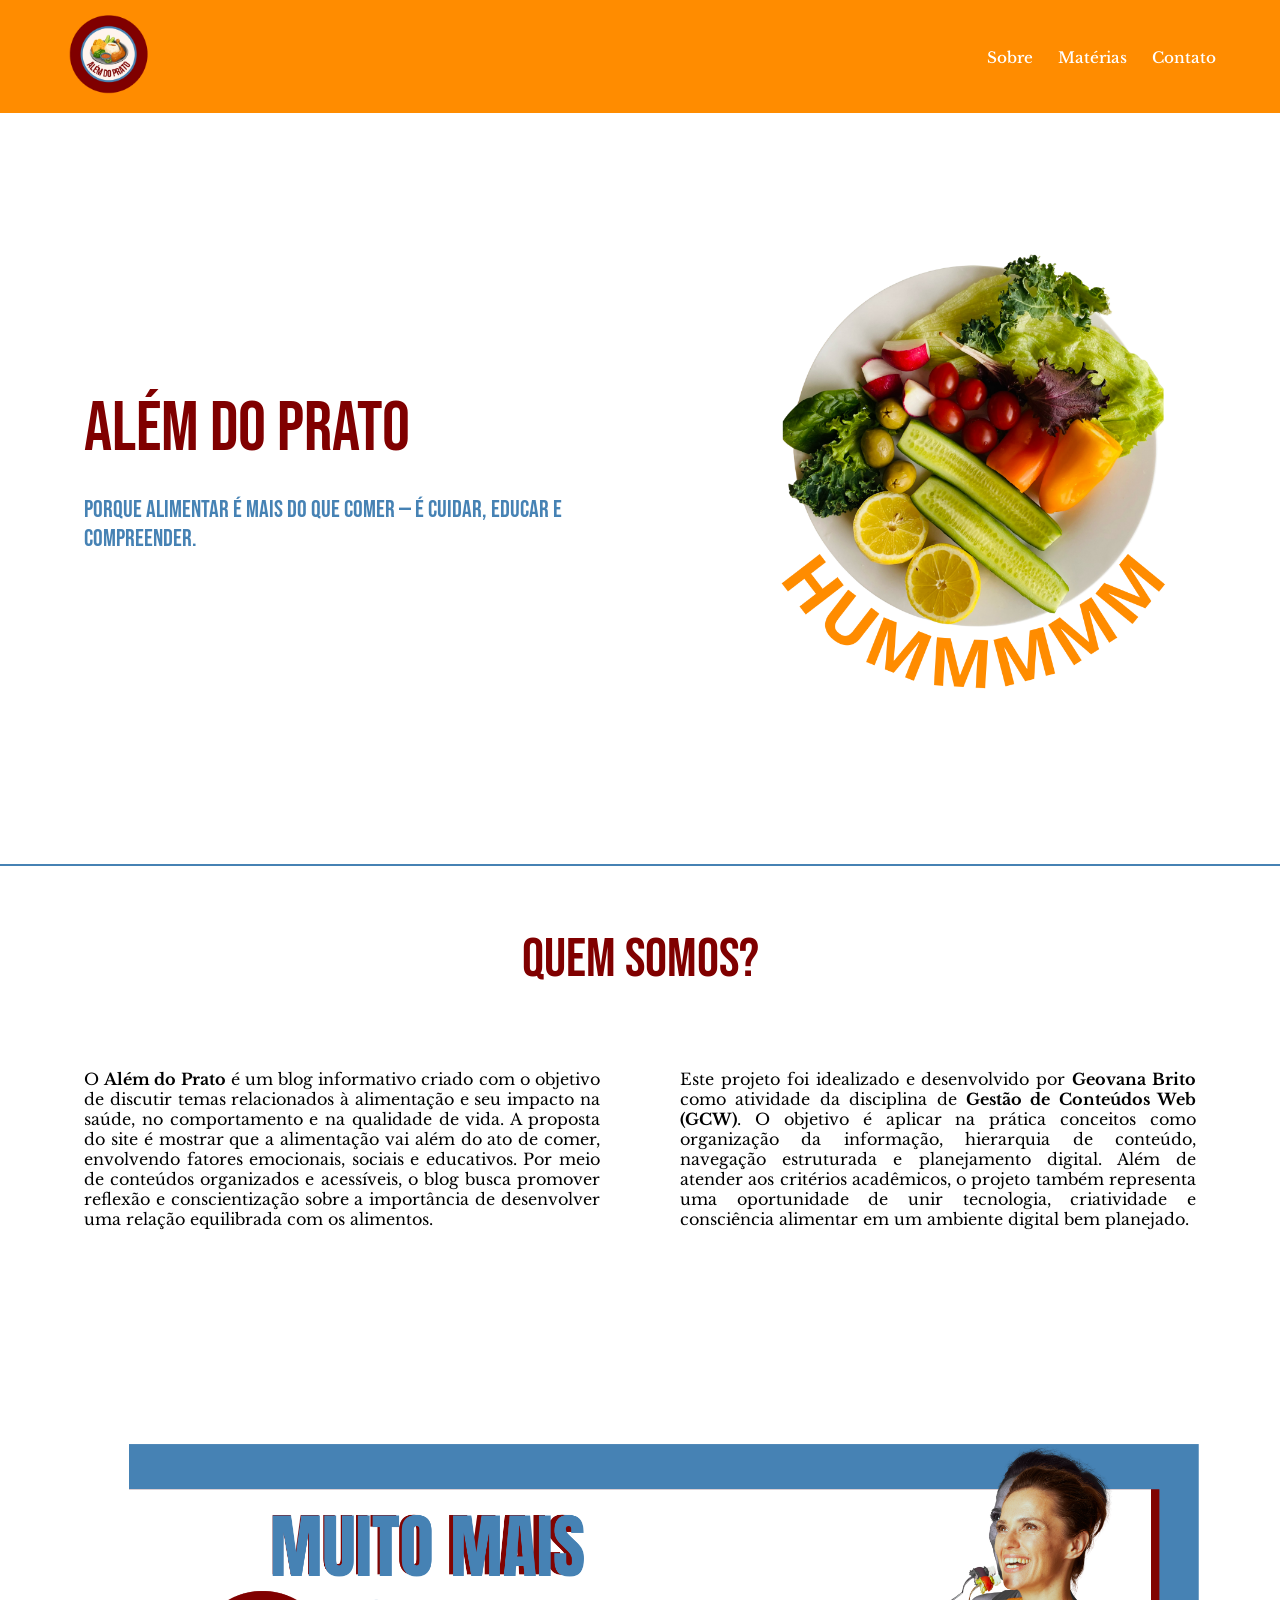
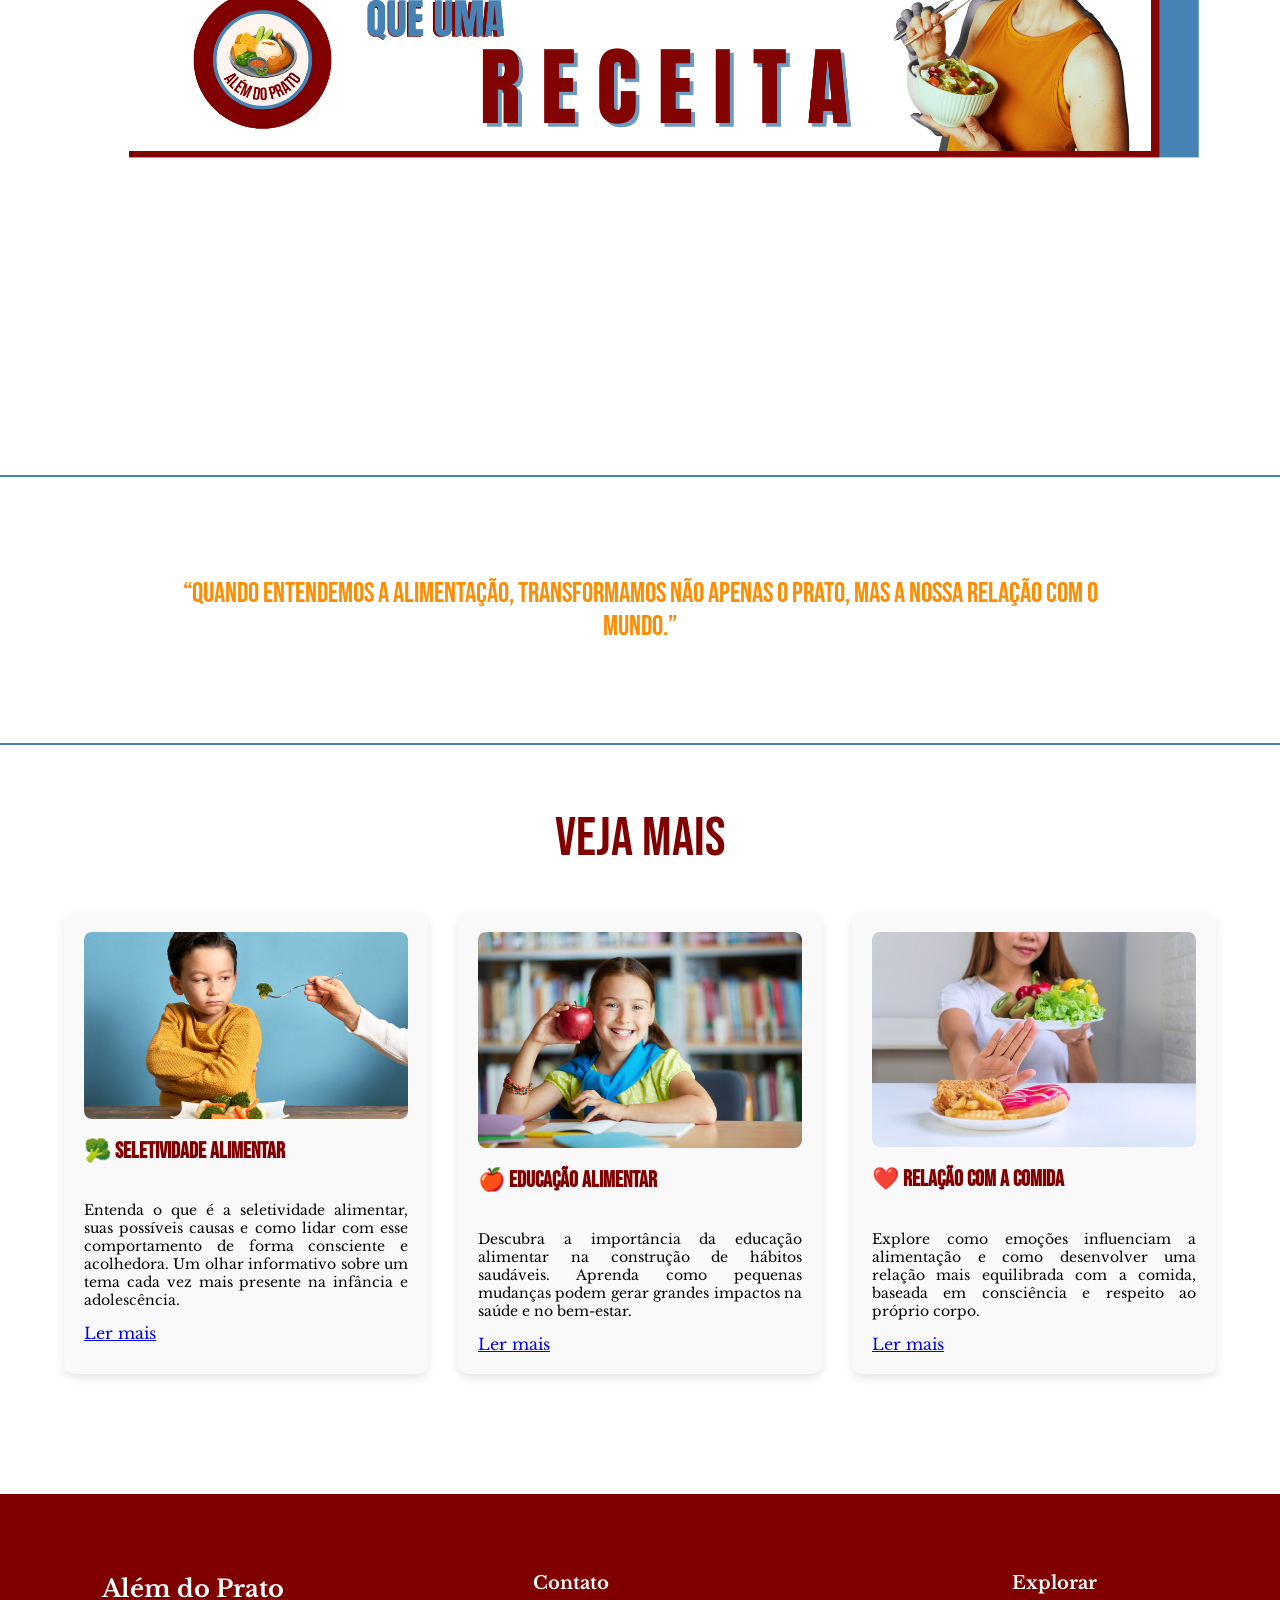
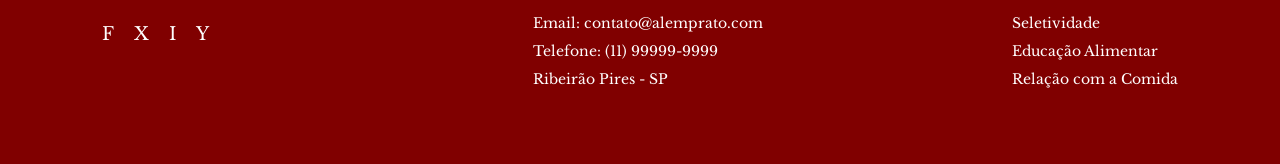
==== Projeto Receitas/index.html @ c53065a0 "Add files via upload" ====
<!DOCTYPE html>
<html lang="pt-br">
<head>
    <meta charset="UTF-8">
    <meta name="viewport" content="width=device-width, initial-scale=1.0">

    <!-- Fontes -->
    <link rel="stylesheet" href="https://fonts.googleapis.com/css2?family=Bebas+Neue&display=swap">
    <link rel="stylesheet" href="https://fonts.googleapis.com/css2?family=Libre+Baskerville:ital,wght@0,400;1,400&display=swap">

    <link rel="stylesheet" href="style.css">
    <title>Além do Prato</title>
</head>

<body>

<header class="cabecalho">
    <div class="logo">
        <img class="imglogo" src="img/logo.png" alt="Logo Além do Prato">
    </div>

    <nav id="menu">
        <input type="checkbox" id="menu-toggle">
        <label for="menu-toggle" class="menu-icon">&#9776;</label>
        <ul>
            <li><a class="menu" href="#sobre">Sobre</a></li>
            <li><a class="menu" href="#materias">Matérias</a></li>
            <li><a class="menu" href="#contato">Contato</a></li>
        </ul>
    </nav>
</header>

<main>

<!-- HERO -->
<section>
    <div class="container">
        <div class="card">
            <h1 class="title">ALÉM DO PRATO</h1>
            <p class="subtitle">
                Porque alimentar é mais do que comer — é cuidar, educar e compreender.
            </p>
        </div>

        <div class="card">
            <img class="imgapr" src="img/Além do Prato.png" alt="Imagem representativa do projeto">
        </div>
    </div>
</section>

<!-- QUEM SOMOS -->
<section id="sobre">
    <h1 class="titleqs">QUEM SOMOS?</h1>

    <div class="container">
        <div class="cardp">
            <p>
                O <strong>Além do Prato</strong> é um blog informativo criado com o objetivo de discutir temas relacionados à alimentação e seu impacto na saúde, no comportamento e na qualidade de vida. A proposta do site é mostrar que a alimentação vai além do ato de comer, envolvendo fatores emocionais, sociais e educativos. Por meio de conteúdos organizados e acessíveis, o blog busca promover reflexão e conscientização sobre a importância de desenvolver uma relação equilibrada com os alimentos.
            </p>
        </div>

        <div class="cardp">
            <p>
                Este projeto foi idealizado e desenvolvido por <strong>Geovana Brito</strong> como atividade da disciplina de <strong>Gestão de Conteúdos Web (GCW)</strong>. O objetivo é aplicar na prática conceitos como organização da informação, hierarquia de conteúdo, navegação estruturada e planejamento digital. Além de atender aos critérios acadêmicos, o projeto também representa uma oportunidade de unir tecnologia, criatividade e consciência alimentar em um ambiente digital bem planejado.
            </p>
        </div>
    </div>

    <div class="banner">
        <img class="bannerimg" src="img/omi.png" alt="Imagem ilustrativa">
    </div>
</section>

<!-- FRASE DE IMPACTO -->
<section>
    <h1 class="fraseimpactante">
        “Quando entendemos a alimentação, transformamos não apenas o prato, mas a nossa relação com o mundo.”
    </h1>
</section>

<!-- MATÉRIAS -->
<section id="materias">
    <h1 class="titleqs">VEJA MAIS</h1>
    <div class="card-group">

        <div class="card">
            <img src="img/seletividade.webp" class="card-img-top" alt="Seletividade Alimentar">
            <div class="card-body">
                <h5 class="card-title">🥦 Seletividade Alimentar</h5>
                <p class="card-text">
                    Entenda o que é a seletividade alimentar, suas possíveis causas e como lidar com esse comportamento de forma consciente e acolhedora. Um olhar informativo sobre um tema cada vez mais presente na infância e adolescência.
                </p>

                <a href="seletividade.html" class="btn-card">Ler mais</a>

            </div>
        </div>
        
        <div class="card">
            <img src="img/educacaoalimentar.jpg" class="card-img-top" alt="Educação Alimentar">
            <div class="card-body">
                <h5 class="card-title">🍎 Educação Alimentar</h5>
                <p class="card-text">
                    Descubra a importância da educação alimentar na construção de hábitos saudáveis. Aprenda como pequenas mudanças podem gerar grandes impactos na saúde e no bem-estar.
                </p>

                <a href="educacao.html" class="btn-card">Ler mais</a>

            </div>
        </div>

        <div class="card">
            <img src="img/relacaocomida.png" class="card-img-top" alt="Relação com a Comida">
            <div class="card-body">
                <h5 class="card-title">❤️ Relação com a Comida</h5>
                <p class="card-text">
                    Explore como emoções influenciam a alimentação e como desenvolver uma relação mais equilibrada com a comida, baseada em consciência e respeito ao próprio corpo.
                </p>

                <a href="relacao.html" class="btn-card">Ler mais</a>

            </div>
        </div>

    </div>
</section>

</main>

<!-- FOOTER -->
<footer id="contato">
    <div class="footer-container">

        <div class="footer-brand">
            <h2>Além do Prato</h2>
            <div class="social-icons">
                <a href="#">F</a>
                <a href="#">X</a>
                <a href="#">I</a>
                <a href="#">Y</a>
            </div>
        </div>

        <div class="footer-column">
            <h3>Contato</h3>
            <ul>
                <li>Email: contato@alemprato.com</li>
                <li>Telefone: (11) 99999-9999</li>
                <li>Ribeirão Pires - SP</li>
            </ul>
        </div>

        <div class="footer-column">
            <h3>Explorar</h3>
            <ul>
                <li><a href="seletividade.html">Seletividade</a></li>
                <li><a href="educacao.html">Educação Alimentar</a></li>
                <li><a href="relacao.html">Relação com a Comida</a></li>
            </ul>
        </div>

    </div>
</footer>

</body>
</html>
---- Projeto Receitas/style.css ----
/* =========================
   CONFIGURAÇÕES GERAIS
========================= */

body{
    background-color: white;
    font-family: "Libre Baskerville", serif;
    margin: 0;
    padding-top: 100px; /* espaço para header fixo */
    text-align: center;
}

section{
    padding: 60px 5%;
    padding: 60px 5%;
    border-bottom: 2px solid #4682B4;
}

section:last-of-type{
    border-bottom: none;
}


h1{
    font-family: "Bebas Neue", sans-serif;
    font-weight: 400;
    color: #800000;
    margin: 0;
}

/* =========================
   HEADER
========================= */

.cabecalho{
    background-color: #FF8C00;
    display: flex;
    justify-content: space-between;
    align-items: center;
    padding: 15px 5%;
    position: fixed;
    top: 0;
    width: 100%;
    z-index: 1000;
    box-sizing: border-box;
}

.logo{
    width: auto;
}

.imglogo{
    width: 90px;
    height: auto;
}

/* =========================
   MENU
========================= */

nav{
    position: relative;
}

nav ul{
    list-style: none;
    margin: 0;
    padding: 0;
    display: flex;
    gap: 25px;
}

nav ul li a{
    color: white;
    text-decoration: none;
    font-size: 0.95rem;
    font-weight: 500;
    transition: 0.3s;
}

nav ul li a:hover{
    color: #4682B4;
}

/* Ícone sanduíche */
.menu-icon{
    display: none;
    font-size: 26px;
    color: white;
    cursor: pointer;
}

#menu-toggle{
    display: none;
}

/* =========================
   HERO 
========================= */

.container{
    display: flex;
    justify-content: space-between;
    align-items: center;
    gap: 40px;
    flex-wrap: wrap;
}

.title{
    text-align: left;
    font-size: 70px;
}

.subtitle{
    font-family: "Bebas Neue", sans-serif;
    color: #4682B4;
    font-size: 24px;
    text-align: left;
}

.imgapr{
    width: 600px;
    height: auto;
}

/* Remove qualquer aparência de card no hero */
.container > div{
    background: none;
    box-shadow: none;
}

/* =========================
   QUEM SOMOS
========================= */

.titleqs{
    font-size: 55px;
    margin-bottom: 40px;
    font-family: "Bebas Neue", sans-serif;
}

.cardp{
    flex: 1;
    padding: 20px;
    text-align: justify;
}

/* =========================
   BANNER
========================= */

.banner{
    margin-top: 40px;
}

.bannerimg{
    width: 100%;
    height: auto;
    margin-top: 5%;
}

/* =========================
   FRASE IMPACTANTE
========================= */

.fraseimpactante{
    color: #FF8C00;
    font-size: 28px;
    padding: 40px 10%;
}

/* =========================
   CARDS MATÉRIAS
========================= */

.card-group{
    display: flex;
    justify-content: space-between;
    gap: 30px;
    flex-wrap: wrap;
}

.card{
    flex: 1;
    min-width: 280px;
    background-color: #f9f9f9;
    padding: 20px;
    border-radius: 10px;
    box-shadow: 0 4px 10px rgba(0,0,0,0.1);
    text-align: left;
}

.card-img-top{
    width: 100%;
    border-radius: 8px;
}

.card-title{
    font-family: "Bebas Neue", sans-serif;
    font-size: 22px;
    margin-top: 15px;
    color: #800000;
}

.card-text{
    font-size: 14px;
    text-align: justify;
}

/* =========================
   FOOTER
========================= */

footer{
    background-color: #800000;
    color: white;
    padding: 60px 8%;
    margin-top: 60px;
}

.footer-container{
    display: flex;
    justify-content: space-between;
    flex-wrap: wrap;
    gap: 40px;
    text-align: left;
}

.footer-brand h2{
    font-size: 24px;
    margin-bottom: 20px;
}

.social-icons a{
    color: white;
    text-decoration: none;
    margin-right: 15px;
    font-size: 18px;
    transition: 0.3s;
}

.social-icons a:hover{
    opacity: 0.7;
}

.footer-column h3{
    margin-bottom: 20px;
    font-size: 18px;
}

.footer-column ul{
    list-style: none;
    padding: 0;
}

.footer-column ul li{
    margin-bottom: 10px;
    font-size: 14px;
}

.footer-column ul li a{
    text-decoration: none;
    color: white;
    transition: 0.3s;
}

.footer-column ul li a:hover{
    opacity: 0.7;
}

/* =========================
   RESPONSIVIDADE
========================= */

@media (max-width: 900px){

    .container{
        flex-direction: column;
        text-align: center;
    }

    .title,
    .subtitle{
        text-align: center;
    }

    .imgapr{
        width: 80%;
    }

    .card-group{
        flex-direction: column;
    }

    /* MENU MOBILE */

    nav ul{
        position: absolute;
        top: 60px;
        right: 0;
        background-color: #FF8C00;
        flex-direction: column;
        width: 180px;
        padding: 15px;
        border-radius: 8px;
        display: none;
    }

    nav ul li{
        margin: 10px 0;
    }

    #menu-toggle:checked ~ ul{
        display: flex;
    }

    .menu-icon{
        display: block;
    }
}
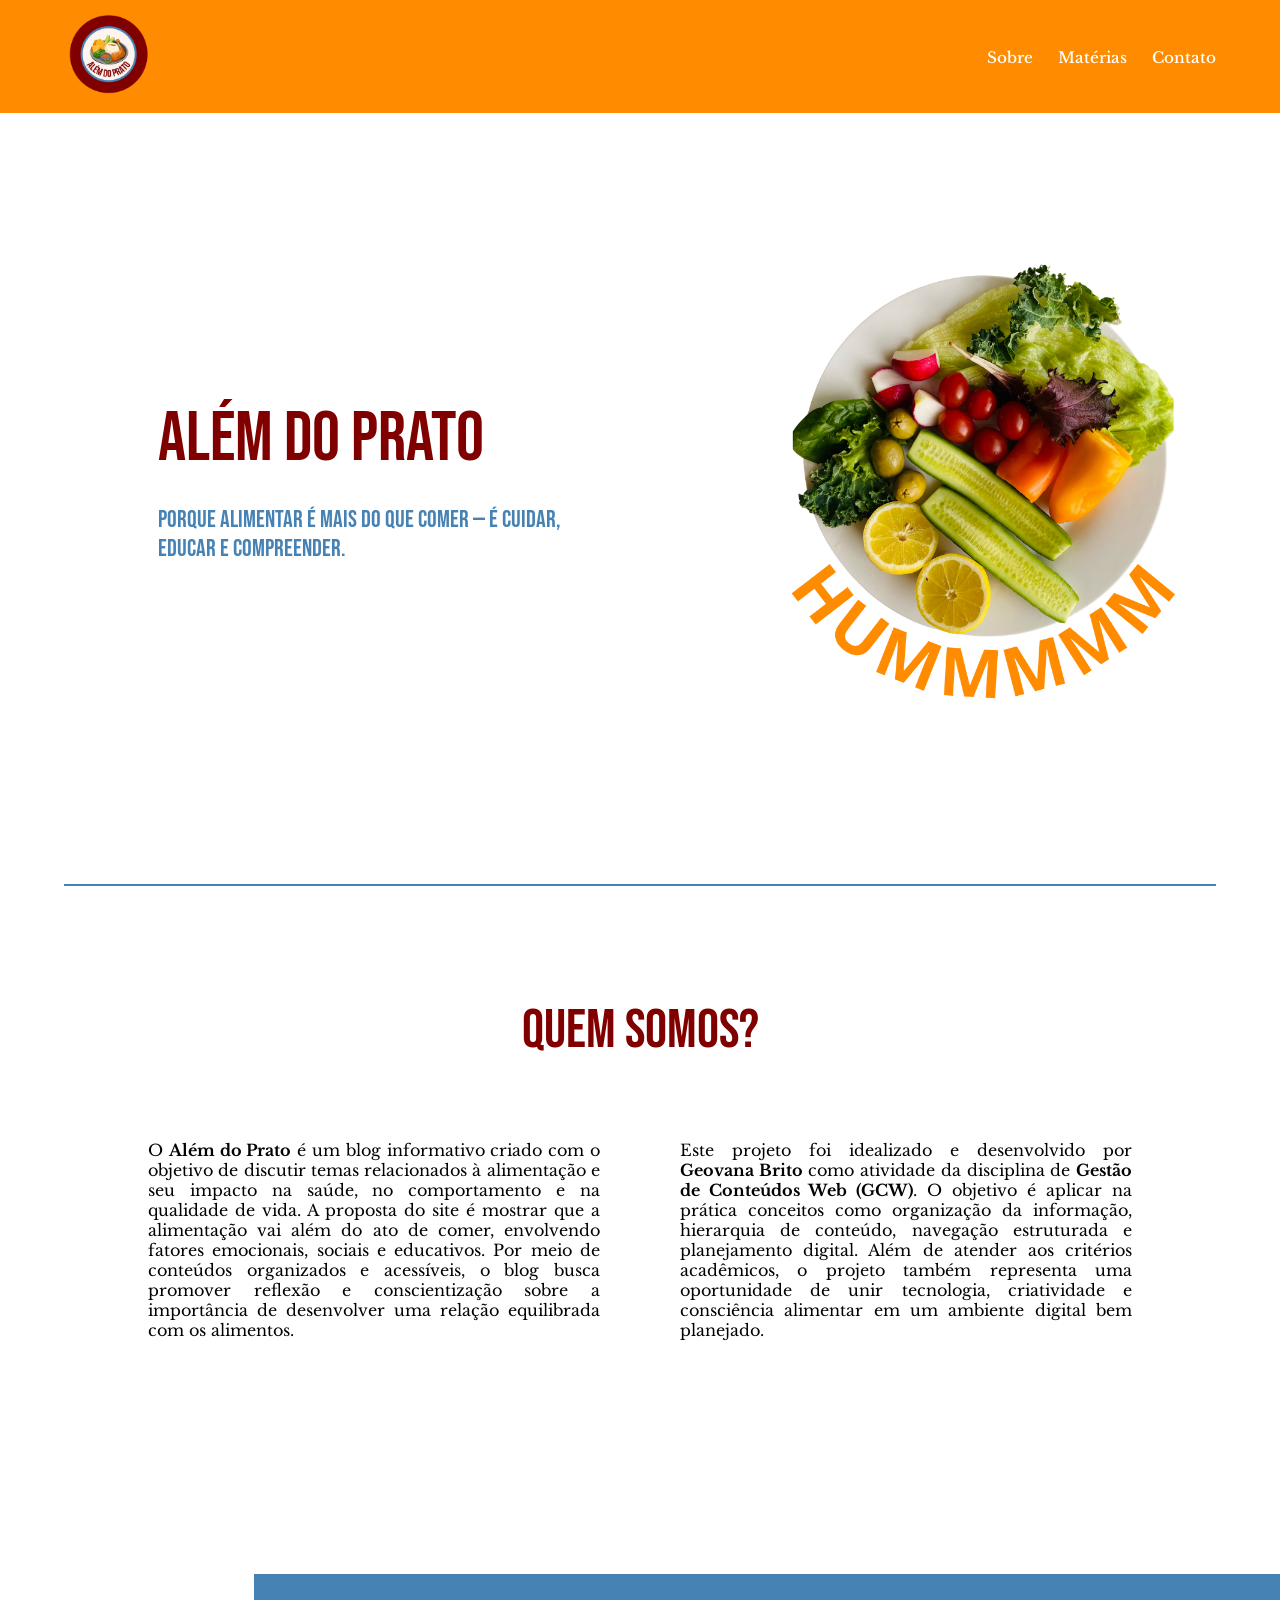
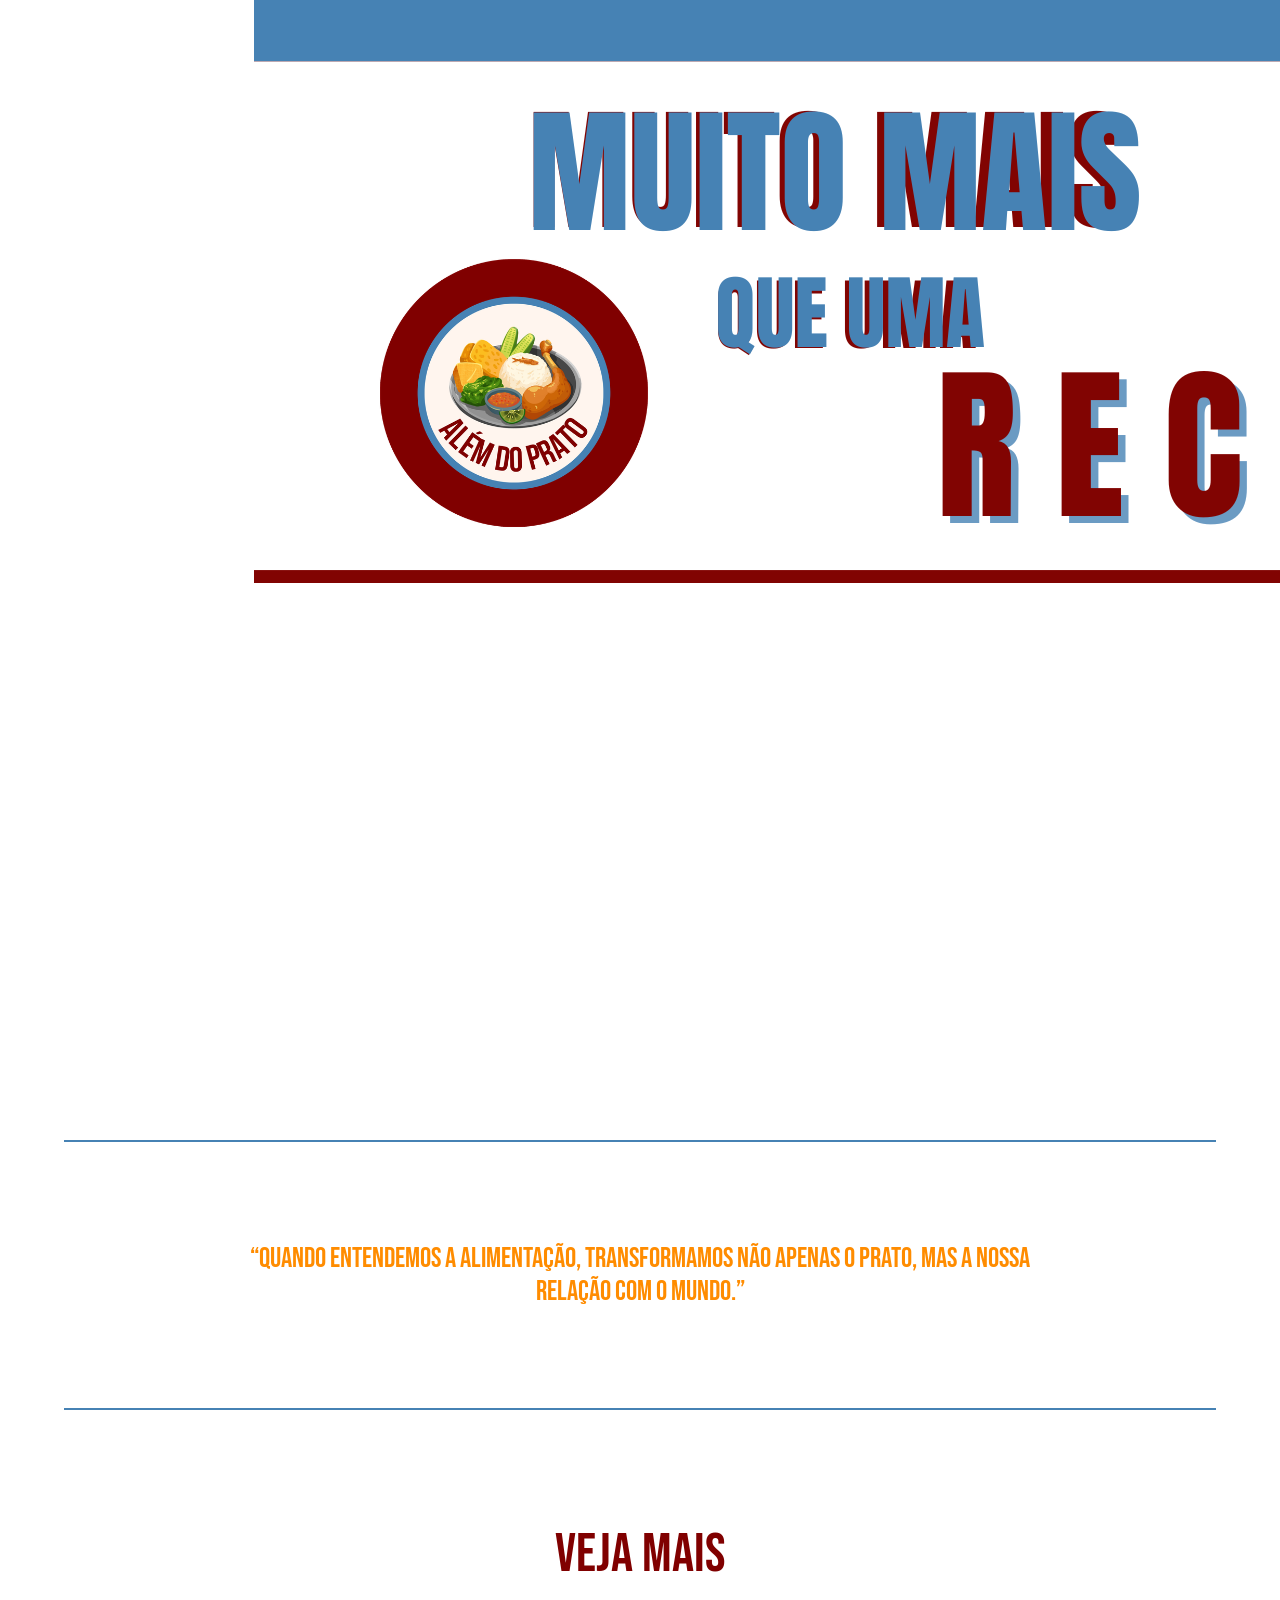
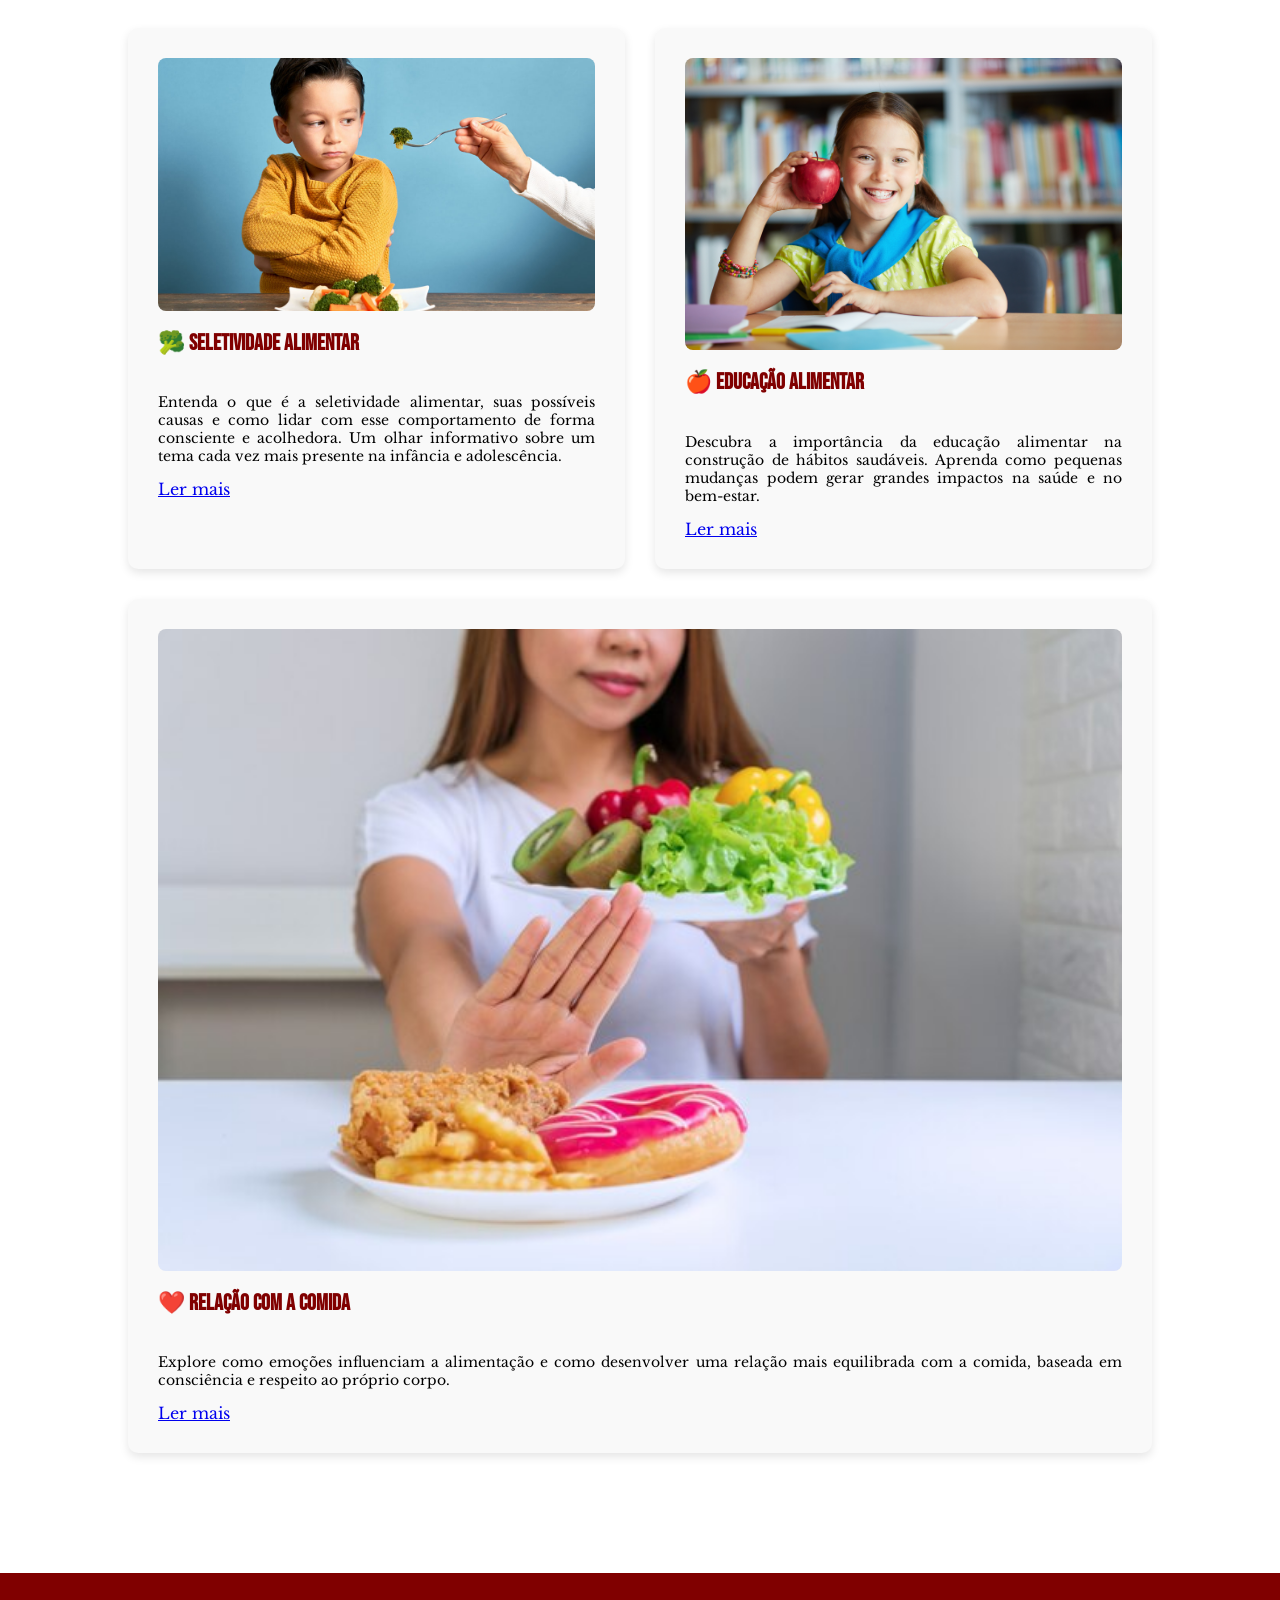
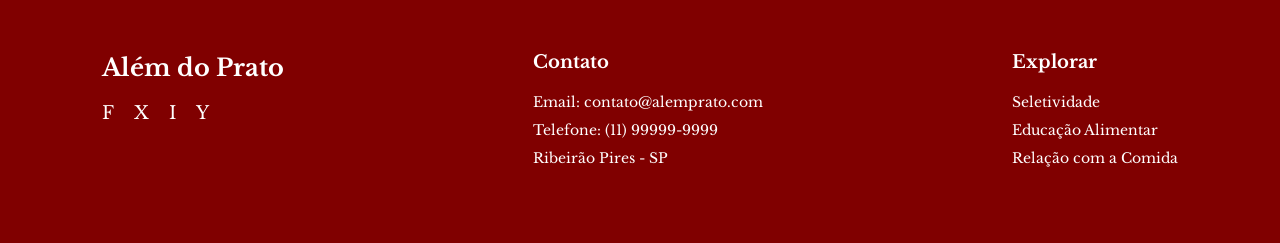
==== commit 0eabb723: "agora" ====
--- a/Projeto Receitas/index.html
+++ b/Projeto Receitas/index.html
@@ -35,14 +35,14 @@
 <!-- HERO -->
 <section>
     <div class="container">
-        <div class="card">
+        <div class="carddohome">
             <h1 class="title">ALÉM DO PRATO</h1>
             <p class="subtitle">
                 Porque alimentar é mais do que comer — é cuidar, educar e compreender.
             </p>
         </div>
 
-        <div class="card">
+        <div class="carddohome">
             <img class="imgapr" src="img/Além do Prato.png" alt="Imagem representativa do projeto">
         </div>
     </div>
--- a/Projeto Receitas/style.css
+++ b/Projeto Receitas/style.css
@@ -14,6 +14,8 @@
     padding: 60px 5%;
     padding: 60px 5%;
     border-bottom: 2px solid #4682B4;
+    margin-left: 5%;
+    margin-right: 5%;
 }
 
 section:last-of-type{
@@ -82,6 +84,7 @@
     color: #4682B4;
 }
 
+
 /* Ícone sanduíche */
 .menu-icon{
     display: none;
@@ -137,6 +140,7 @@
     font-size: 55px;
     margin-bottom: 40px;
     font-family: "Bebas Neue", sans-serif;
+    margin-top: 5%;
 }
 
 .cardp{
@@ -153,10 +157,11 @@
     margin-top: 40px;
 }
 
-.bannerimg{
-    width: 100%;
+.bannering{
+    width: 80%;
     height: auto;
     margin-top: 5%;
+    border-radius: 10px;
 }
 
 /* =========================
@@ -170,6 +175,18 @@
 }
 
 /* =========================
+   CARDS HOME
+========================= */
+
+.carddohome{
+    flex: 1;
+    min-width: 280px;
+    background-color: #f9f9f9;
+    padding: 30px;
+    border-radius: 10px;
+    text-align: left;
+}
+/* =========================
    CARDS MATÉRIAS
 ========================= */
 
@@ -184,12 +201,15 @@
     flex: 1;
     min-width: 280px;
     background-color: #f9f9f9;
-    padding: 20px;
+    padding: 30px;
     border-radius: 10px;
     box-shadow: 0 4px 10px rgba(0,0,0,0.1);
     text-align: left;
 }
 
+.card:hover{
+    transform: scale(1.05);
+}
 .card-img-top{
     width: 100%;
     border-radius: 8px;
